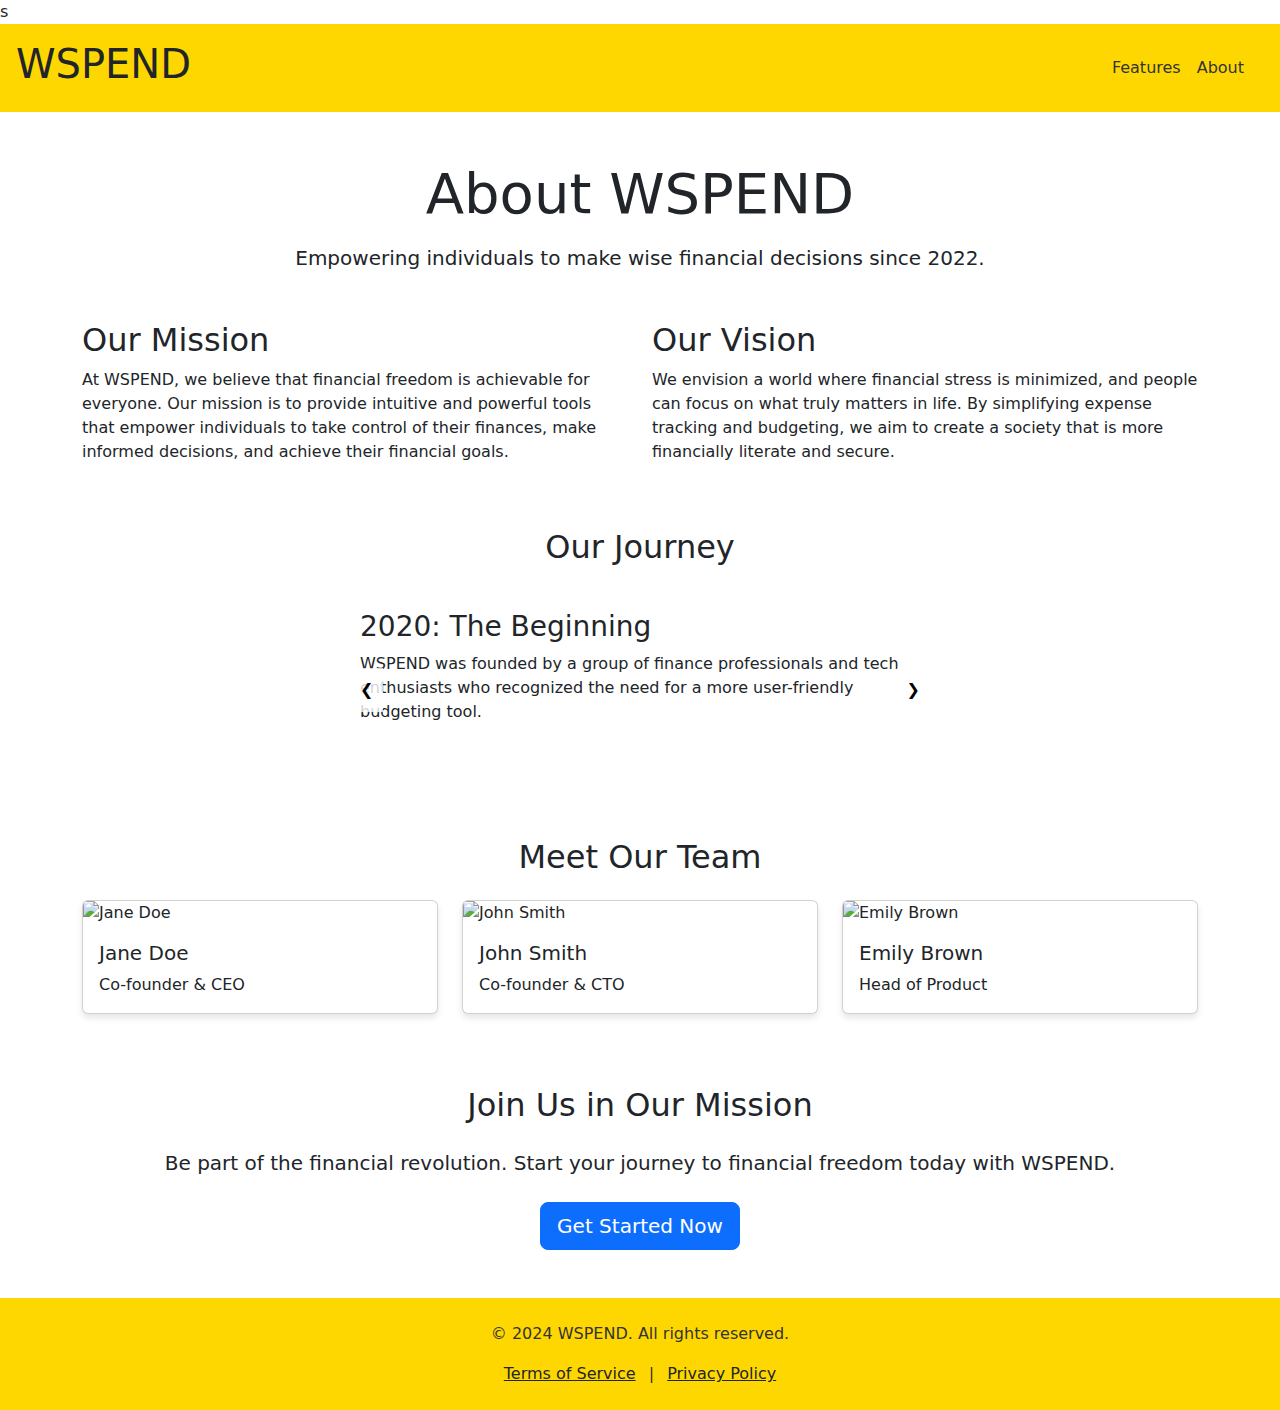
==== about-page/about.html @ bba19d12 "Added Landing page and overview web about WSpend" ====
<!DOCTYPE html>
<html lang="en">
<head>
    <meta charset="UTF-8">
    <meta name="viewport" content="width=device-width, initial-scale=1.0">
    <title>About WSPEND - Wise Spend</title>
    <link rel="stylesheet" href="about.css">
    <link href="https://cdn.jsdelivr.net/npm/bootstrap@5.3.0-alpha1/dist/css/bootstrap.min.css" rel="stylesheet">
    <link href="https://fonts.googleapis.com/css2?family=Roboto:wght@300;400;700&display=swap" rel="stylesheet">s
</head>
<body>
    <header>
        <div class="logo">
            <h1>WSPEND</h1>
        </div>
        <nav class="navbar navbar-expand-lg">
            <div class="container">
                <!-- <a class="navbar-brand" href="../">WSPEND</a> -->
                <button class="navbar-toggler" type="button" data-bs-toggle="collapse" data-bs-target="#navbarNav" aria-controls="navbarNav" aria-expanded="false" aria-label="Toggle navigation">
                    <span class="navbar-toggler-icon"></span>
                </button>
                <div class="collapse navbar-collapse" id="navbarNav">
                    <ul class="navbar-nav ms-auto">
                        <li class="nav-item">
                            <a class="nav-link" href="../Dashboard/dashboard.html">Features</a>
                        </li>
                        <li class="nav-item">
                            <a class="nav-link active" href="../about-page/about.html">About</a>
                        </li>
                    </ul>
                </div>
            </div>
        </nav>
    </header>

    <main class="container my-5">
        <section class="text-center mb-5">
            <h1 class="display-4 mb-3">About WSPEND</h1>
            <p class="lead">Empowering individuals to make wise financial decisions since 2022.</p>
        </section>

        <section class="row mb-5">
            <div class="col-md-6">
                <h2>Our Mission</h2>
                <p>At WSPEND, we believe that financial freedom is achievable for everyone. Our mission is to provide intuitive and powerful tools that empower individuals to take control of their finances, make informed decisions, and achieve their financial goals.</p>
            </div>
            <div class="col-md-6">
                <h2>Our Vision</h2>
                <p>We envision a world where financial stress is minimized, and people can focus on what truly matters in life. By simplifying expense tracking and budgeting, we aim to create a society that is more financially literate and secure.</p>
            </div>
        </section>

        <section class="mb-5">
            <h2 class="text-center mb-4">Our Journey</h2>
            <div class="slider">
                <div class="slider-wrapper">
                    <div class="timeline-item active">
                        <h3>2020: The Beginning</h3>
                        <p>WSPEND was founded by a group of finance professionals and tech enthusiasts who recognized the need for a more user-friendly budgeting tool.</p>
                    </div>
                    <div class="timeline-item">
                        <h3>2021: Rapid Growth</h3>
                        <p>We expanded our user base to over 100,000 active users and introduced our mobile app for iOS and Android.</p>
                    </div>
                    <div class="timeline-item">
                        <h3>2022: New Features</h3>
                        <p>Launched advanced analytics and AI-powered insights to help users make even smarter financial decisions.</p>
                    </div>
                    <div class="timeline-item">
                        <h3>2023: Global Expansion</h3>
                        <p>WSPEND became available in 20+ countries, supporting multiple currencies and local financial regulations.</p>
                    </div>
                    <div class="timeline-item">
                        <h3>2024: Looking Ahead</h3>
                        <p>We continue to innovate and improve our platform, with exciting new features on the horizon.</p>
                    </div>
                </div>
                <button class="prev" onclick="changeSlide(-1)">&#10094;</button>
                <button class="next" onclick="changeSlide(1)">&#10095;</button>
            </div>
        </section>

        <section class="row mb-5">
            <h2 class="text-center mb-4">Meet Our Team</h2>
            <div class="col-md-4 mb-4">
                <div class="card">
                    <img src="/placeholder.svg?height=200&width=200" class="card-img-top" alt="Jane Doe">
                    <div class="card-body">
                        <h5 class="card-title">Jane Doe</h5>
                        <p class="card-text">Co-founder & CEO</p>
                    </div>
                </div>
            </div>
            <div class="col-md-4 mb-4">
                <div class="card">
                    <img src="/placeholder.svg?height=200&width=200" class="card-img-top" alt="John Smith">
                    <div class="card-body">
                        <h5 class="card-title">John Smith</h5>
                        <p class="card-text">Co-founder & CTO</p>
                    </div>
                </div>
            </div>
            <div class="col-md-4 mb-4">
                <div class="card">
                    <img src="/placeholder.svg?height=200&width=200" class="card-img-top" alt="Emily Brown">
                    <div class="card-body">
                        <h5 class="card-title">Emily Brown</h5>
                        <p class="card-text">Head of Product</p>
                    </div>
                </div>
            </div>
        </section>

        <section class="text-center mb-5">
            <h2 class="mb-4">Join Us in Our Mission</h2>
            <p class="lead mb-4">Be part of the financial revolution. Start your journey to financial freedom today with WSPEND.</p>
            <a href="#" class="btn btn-primary btn-lg">Get Started Now</a>
        </section>
    </main>

    <footer class="py-4 text-center">
        <p>&copy; 2024 WSPEND. All rights reserved.</p>
        <nav>
            <a href="#" class="text-dark mx-2">Terms of Service</a> |
            <a href="#" class="text-dark mx-2">Privacy Policy</a>
        </nav>
    </footer>

    <script src="https://cdn.jsdelivr.net/npm/bootstrap@5.3.0-alpha1/dist/js/bootstrap.bundle.min.js"></script>
    <script src="about.js"></script>
</body>
</html>
---- about-page/about.css ----
:root {
    --primary-color: #FFD700;
    --secondary-color: #FFA500;
    --text-color: #333;
    --background-color: #FFFAF0;
}
body {
    font-family: 'Roboto', Arial, sans-serif;
    line-height: 1.6;
    color: var(--text-color);
    background-color: var(--background-color);
}
header {
    background-color: var(--primary-color);
    padding: 1rem;
    display: flex;
    justify-content: space-between;
    align-items: center;
}
.navbar {
    background-color: var(--primary-color);
}
.navbar-brand, .nav-link {
    color: var(--text-color) !important;
}
h1, h2, h3 {
    color: var(--secondary-color);
}
.btn-primary {
    background-color: var(--secondary-color);
    border-color: var(--secondary-color);
}
.btn-primary:hover {
    background-color: #FF8C00;
    border-color: #FF8C00;
}
.card {
    border: none;
    box-shadow: 0 4px 6px rgba(0, 0, 0, 0.1);
}
.timeline {
    border-left: 3px solid var(--secondary-color);
    padding-left: 20px;
    margin-left: 20px;
}
.timeline-item {
    margin-bottom: 30px;
    position: relative;
}
.timeline-item::before {
    content: '';
    width: 15px;
    height: 15px;
    background-color: var(--secondary-color);
    border-radius: 50%;
    position: absolute;
    left: -29px;
    top: 5px;
}
footer {
    background-color: var(--primary-color);
    color: var(--text-color);
}
.slider {
    position: relative;
    max-width: 600px;
    margin: auto;
    overflow: hidden;
}

.slider-wrapper {
    display: flex;
    transition: transform 0.5s ease;
}

.timeline-item {
    min-width: 100%;
    box-sizing: border-box;
    padding: 20px;
    display: none; /* Hide all items by default */
}

.timeline-item.active {
    display: block; /* Show only the active item */
}

button {
    position: absolute;
    top: 50%;
    transform: translateY(-50%);
    background-color: rgba(255, 255, 255, 0.8);
    border: none;
    cursor: pointer;
    padding: 10px;
    border-radius: 5px;
}

.prev {
    left: 10px;
}

.next {
    right: 10px;
}
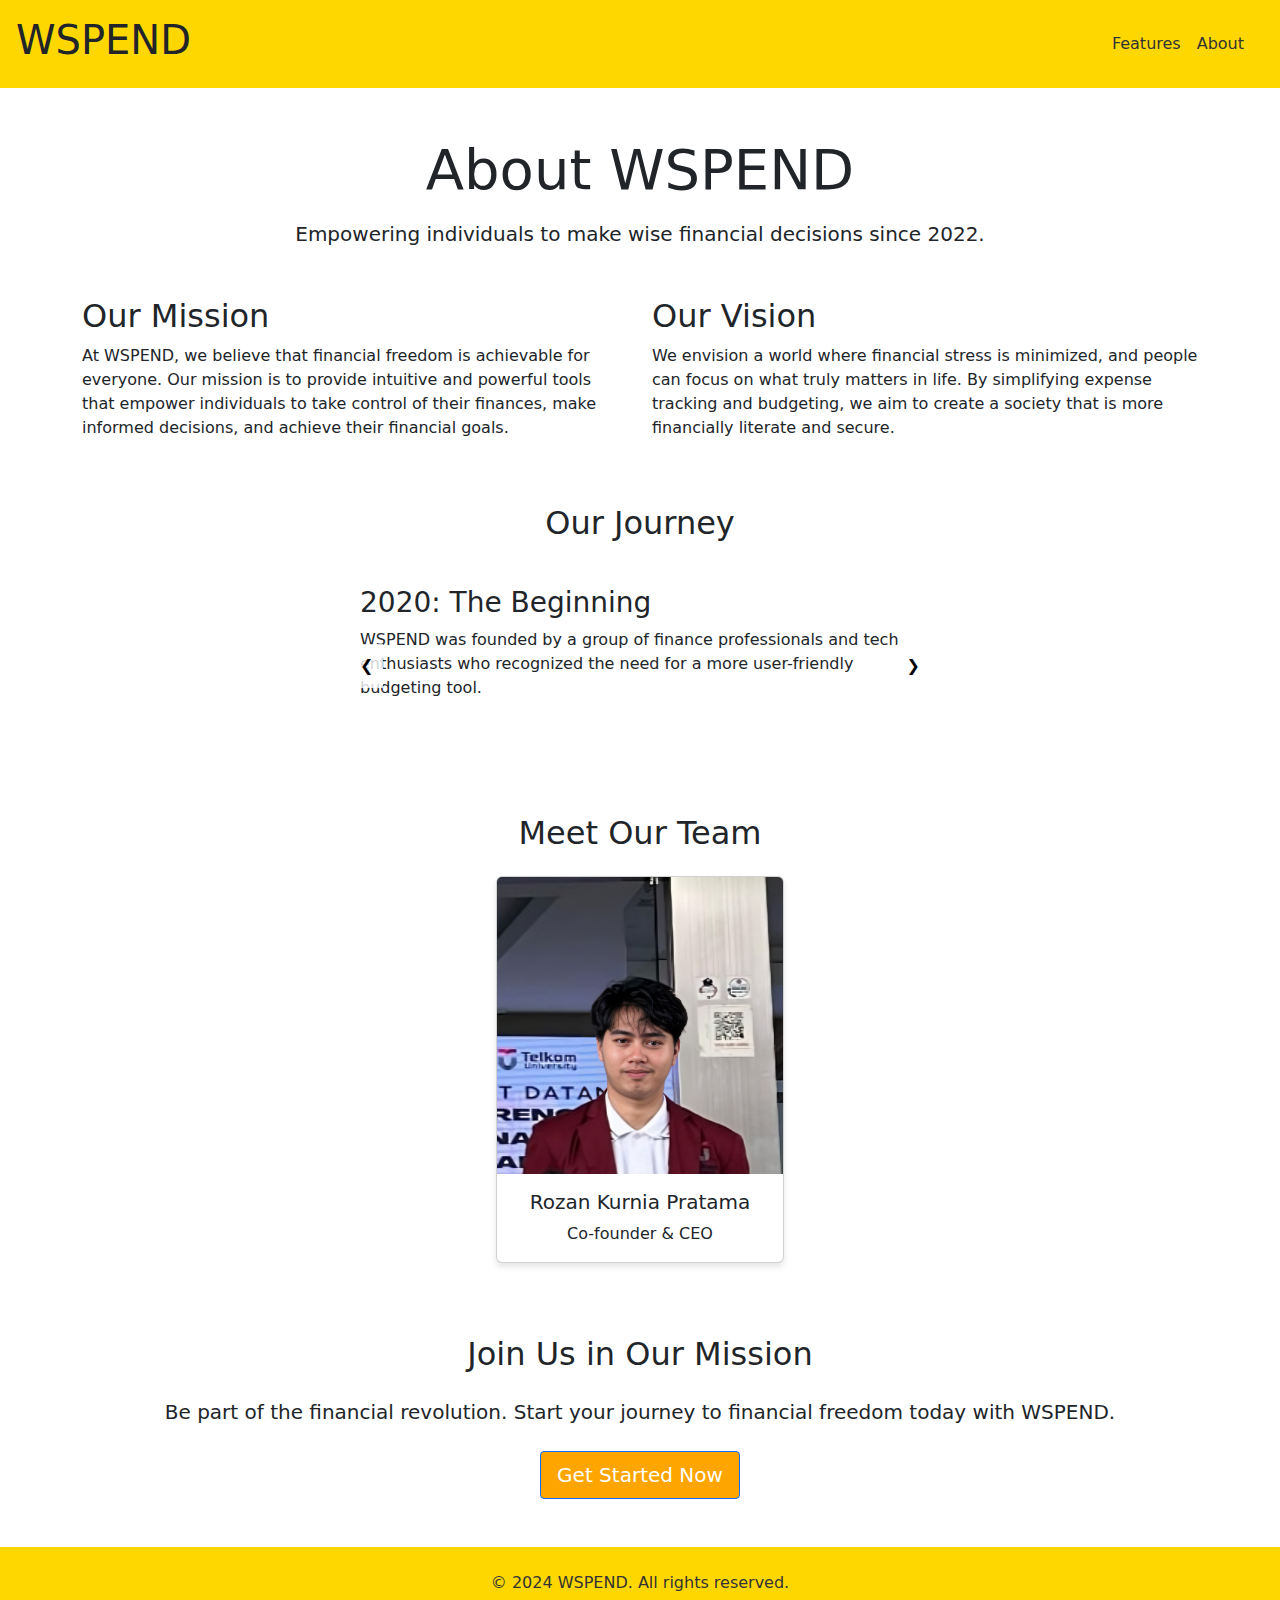
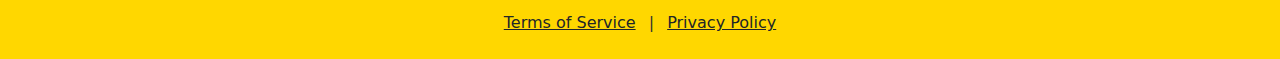
==== commit 41315fd9: "Merge pull request #4 from rwudboy/Rozan" ====
--- a/about-page/about.html
+++ b/about-page/about.html
@@ -6,7 +6,7 @@
     <title>About WSPEND - Wise Spend</title>
     <link rel="stylesheet" href="about.css">
     <link href="https://cdn.jsdelivr.net/npm/bootstrap@5.3.0-alpha1/dist/css/bootstrap.min.css" rel="stylesheet">
-    <link href="https://fonts.googleapis.com/css2?family=Roboto:wght@300;400;700&display=swap" rel="stylesheet">s
+    <link href="https://fonts.googleapis.com/css2?family=Roboto:wght@300;400;700&display=swap" rel="stylesheet">
 </head>
 <body>
     <header>
@@ -15,7 +15,6 @@
         </div>
         <nav class="navbar navbar-expand-lg">
             <div class="container">
-                <!-- <a class="navbar-brand" href="../">WSPEND</a> -->
                 <button class="navbar-toggler" type="button" data-bs-toggle="collapse" data-bs-target="#navbarNav" aria-controls="navbarNav" aria-expanded="false" aria-label="Toggle navigation">
                     <span class="navbar-toggler-icon"></span>
                 </button>
@@ -80,41 +79,24 @@
             </div>
         </section>
 
-        <section class="row mb-5">
+        <section class="row justify-content-center mb-5">
             <h2 class="text-center mb-4">Meet Our Team</h2>
-            <div class="col-md-4 mb-4">
-                <div class="card">
-                    <img src="/placeholder.svg?height=200&width=200" class="card-img-top" alt="Jane Doe">
-                    <div class="card-body">
-                        <h5 class="card-title">Jane Doe</h5>
+            <div class="col-md-4 mb-4 d-flex justify-content-center">
+                <div class="card" style="width: 18rem;">
+                    <img src="../Assets/Rozan.jpeg" class="card-img-top" alt="Rozan Kurnia Pratama">
+                    <div class="card-body text-center">
+                        <h5 class="card-title">Rozan Kurnia Pratama</h5>
                         <p class="card-text">Co-founder & CEO</p>
                     </div>
                 </div>
             </div>
-            <div class="col-md-4 mb-4">
-                <div class="card">
-                    <img src="/placeholder.svg?height=200&width=200" class="card-img-top" alt="John Smith">
-                    <div class="card-body">
-                        <h5 class="card-title">John Smith</h5>
-                        <p class="card-text">Co-founder & CTO</p>
-                    </div>
-                </div>
-            </div>
-            <div class="col-md-4 mb-4">
-                <div class="card">
-                    <img src="/placeholder.svg?height=200&width=200" class="card-img-top" alt="Emily Brown">
-                    <div class="card-body">
-                        <h5 class="card-title">Emily Brown</h5>
-                        <p class="card-text">Head of Product</p>
-                    </div>
-                </div>
-            </div>
         </section>
+        
 
         <section class="text-center mb-5">
             <h2 class="mb-4">Join Us in Our Mission</h2>
             <p class="lead mb-4">Be part of the financial revolution. Start your journey to financial freedom today with WSPEND.</p>
-            <a href="#" class="btn btn-primary btn-lg">Get Started Now</a>
+            <a href="../Login-page/login.html" id="button-bawah" class="btn btn-primary btn-lg">Get Started Now</a>
         </section>
     </main>
 
--- a/about-page/about.css
+++ b/about-page/about.css
@@ -94,6 +94,15 @@
     padding: 10px;
     border-radius: 5px;
 }
+#button-bawah{
+    display: inline-block;
+    background-color: var(--secondary-color);
+    color: white;
+    padding: 0.5rem 1rem;
+    text-decoration: none;
+    border-radius: 4px;
+    transition: background-color 0.3s ease;
+}
 
 .prev {
     left: 10px;
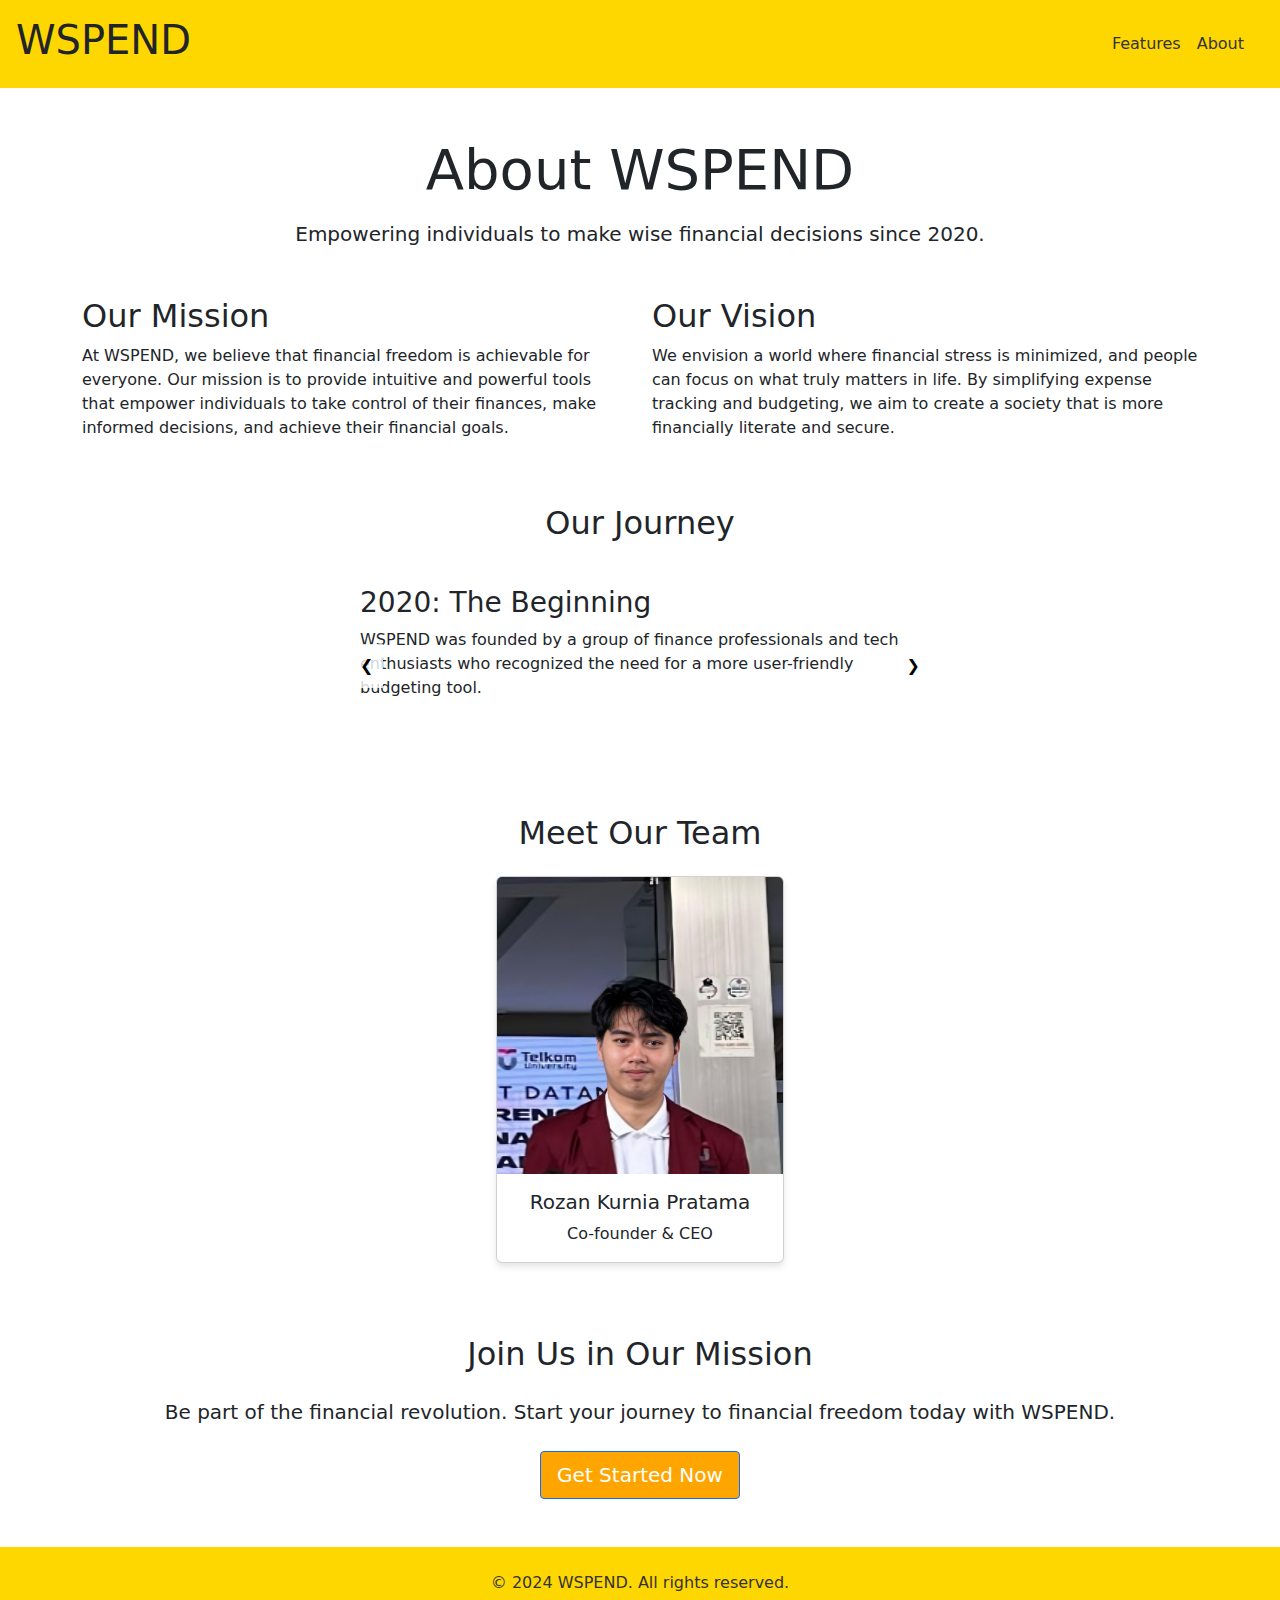
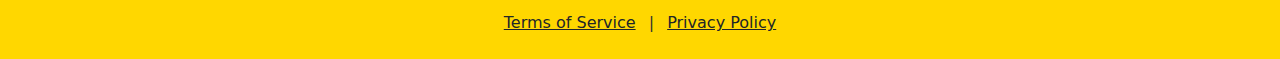
==== commit 5ff0d267: "Merge pull request #5 from rwudboy/Rozan" ====
--- a/about-page/about.html
+++ b/about-page/about.html
@@ -35,7 +35,7 @@
     <main class="container my-5">
         <section class="text-center mb-5">
             <h1 class="display-4 mb-3">About WSPEND</h1>
-            <p class="lead">Empowering individuals to make wise financial decisions since 2022.</p>
+            <p class="lead">Empowering individuals to make wise financial decisions since 2020.</p>
         </section>
 
         <section class="row mb-5">
